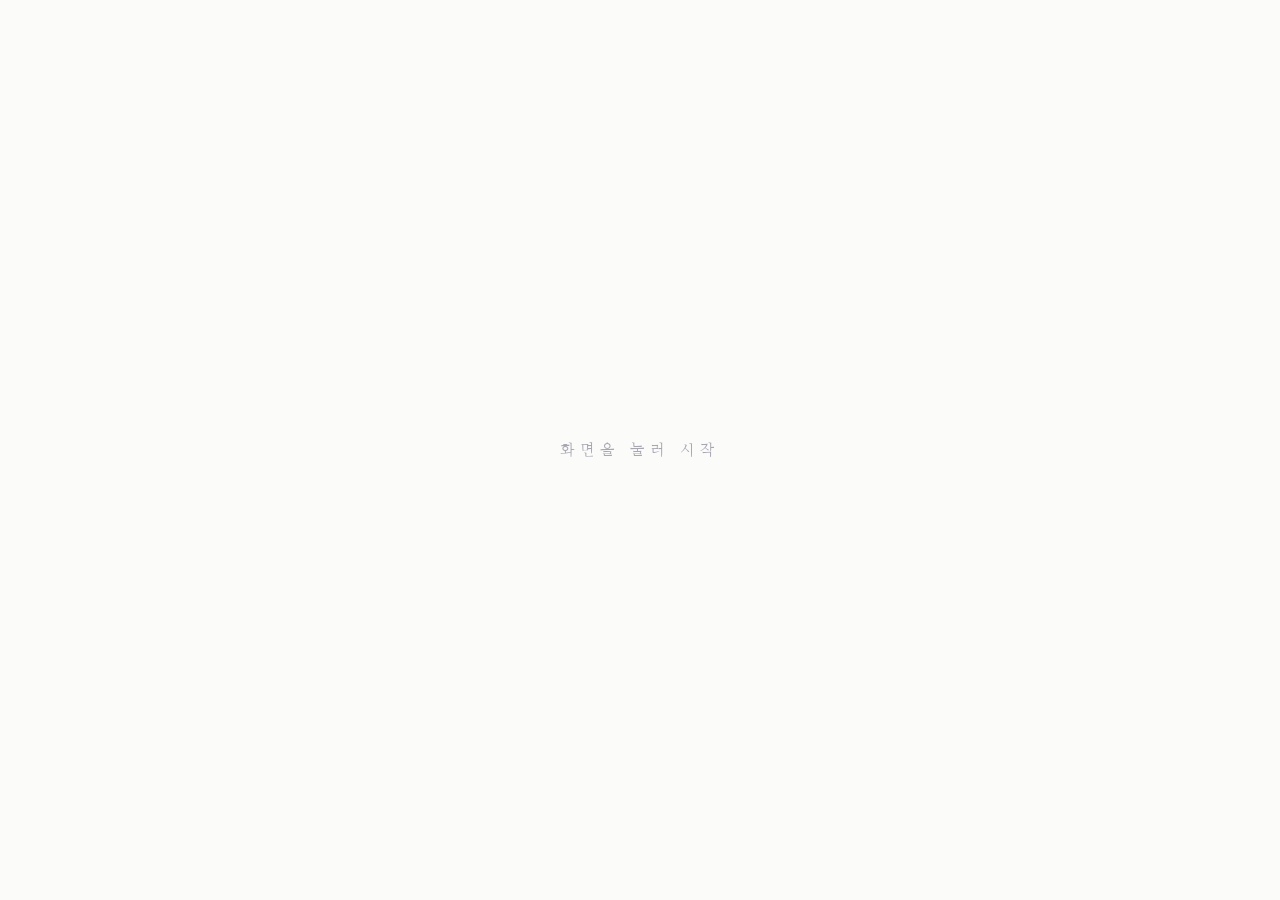
==== game/index.html @ 788f480a "흰 공간 프롤로그: 플레이 가능한 프로토타입 추가 (game/) - HTML5 Canvas + 순수 JS, 빌드 없이 index.html 로 실행 - 텍스트 대사 스크립트, 직업 " ====
<!doctype html>
<html lang="ko">
<head>
  <meta charset="utf-8">
  <meta name="viewport" content="width=device-width, initial-scale=1, maximum-scale=1, user-scalable=no, viewport-fit=cover">
  <meta name="theme-color" content="#f7f7f5">
  <meta name="mobile-web-app-capable" content="yes">
  <meta name="apple-mobile-web-app-capable" content="yes">
  <title>흰 공간 — 프롤로그</title>
  <link rel="preconnect" href="https://fonts.googleapis.com">
  <link rel="preconnect" href="https://fonts.gstatic.com" crossorigin>
  <link href="https://fonts.googleapis.com/css2?family=Nanum+Myeongjo:wght@400;700;800&display=swap" rel="stylesheet">
  <link rel="stylesheet" href="css/style.css">
</head>
<body>
  <div id="game">
    <canvas id="stage" aria-label="흰 공간"></canvas>

    <!-- 상단 버튼 -->
    <div id="hud">
      <button type="button" id="btn-status" class="hud-btn" disabled title="상태">
        <svg viewBox="0 0 16 16" aria-hidden="true"><path d="M8 1 14 8 8 15 2 8Z" fill="none" stroke="currentColor"/><path d="M8 5 11 8 8 11 5 8Z" fill="currentColor"/></svg>
        <span>상태</span>
      </button>
      <button type="button" id="btn-restart" class="hud-btn" title="처음부터">
        <svg viewBox="0 0 16 16" aria-hidden="true"><path d="M3.5 8a4.5 4.5 0 1 0 1.3-3.2" fill="none" stroke="currentColor" stroke-width="1.3"/><path d="M3 2.5v3h3" fill="none" stroke="currentColor" stroke-width="1.3"/></svg>
        <span>처음부터</span>
      </button>
      <button type="button" id="btn-fullscreen" class="hud-btn icon-only" title="전체 화면">
        <svg viewBox="0 0 16 16" aria-hidden="true"><path d="M2 6V2h4M10 2h4v4M14 10v4h-4M6 14H2v-4" fill="none" stroke="currentColor" stroke-width="1.3"/></svg>
      </button>
    </div>

    <!-- 대화창 -->
    <div id="dialogue-layer">
      <div class="choices"></div>
      <div class="dlg g-frame">
        <div class="dlg-portrait"><img alt=""></div>
        <div class="dlg-body">
          <div class="dlg-name"></div>
          <div class="dlg-text" aria-live="polite"></div>
        </div>
        <div class="dlg-next" aria-hidden="true"></div>
      </div>
    </div>

    <!-- 직업 선택 -->
    <div id="job-select" class="overlay">
      <div class="js-panel g-frame">
        <header class="js-head">
          <h2>받아들일 힘을 고르세요</h2>
          <p>선택하기 전에 각각의 힘을 자세히 살펴볼 수 있습니다.</p>
        </header>
        <div class="js-main">
          <div class="js-list"></div>
          <div class="js-detail"></div>
        </div>
        <footer class="js-foot">
          <button type="button" class="g-btn js-accept" disabled>이 힘을 받아들인다</button>
        </footer>
      </div>
    </div>

    <!-- 상태창 -->
    <div id="status" class="overlay">
      <div class="st-panel g-frame">
        <h2>상태</h2>
        <div class="st-body"></div>
        <button type="button" class="g-btn st-close">닫기</button>
      </div>
    </div>

    <!-- 확인 창 -->
    <div id="confirm" class="overlay">
      <div class="cf-panel g-frame">
        <h2 class="cf-title"></h2>
        <p class="cf-body"></p>
        <div class="cf-actions">
          <button type="button" class="g-btn cf-no">취소</button>
          <button type="button" class="g-btn accent cf-yes">확인</button>
        </div>
      </div>
    </div>

    <!-- 다음 장면 (미구현 자리 표시) -->
    <div id="next-scene" class="overlay">
      <div class="ns-panel g-frame">
        <h2>다음 장면</h2>
        <p class="muted">흰 공간 너머의 장면은 아직 구현되지 않았습니다.<br>아래는 다음 장면으로 전달된 게임 상태입니다.</p>
        <ul class="ns-summary"></ul>
        <button type="button" class="g-btn ns-restart">처음부터 다시</button>
      </div>
    </div>

    <div id="toast" role="status"></div>
    <div id="veil"></div>

    <div id="start-gate">
      <p>화면을 눌러 시작</p>
    </div>

    <div id="rotate-hint">
      <svg viewBox="0 0 48 48" aria-hidden="true"><rect x="14" y="6" width="20" height="36" rx="3" fill="none" stroke="currentColor" stroke-width="2"/><path d="M40 30a14 14 0 0 1-10 12" fill="none" stroke="currentColor" stroke-width="2"/><path d="M30 38v5h5" fill="none" stroke="currentColor" stroke-width="2"/></svg>
      <p>기기를 가로로 돌려 주세요</p>
    </div>
  </div>

  <!-- 데이터 (수정용) -->
  <script src="js/data/characters.js"></script>
  <script src="js/data/balance.js"></script>
  <script src="js/data/jobs.js"></script>
  <script src="js/data/progression.js"></script>
  <script src="js/data/script.js"></script>
  <!-- 엔진 -->
  <script src="js/core/state.js"></script>
  <script src="js/core/scriptParser.js"></script>
  <script src="js/core/scriptRunner.js"></script>
  <script src="js/core/sceneManager.js"></script>
  <script src="js/render/sprites.js"></script>
  <script src="js/render/effects.js"></script>
  <script src="js/render/stage.js"></script>
  <script src="js/ui/dialogue.js"></script>
  <script src="js/ui/jobSelect.js"></script>
  <script src="js/ui/hud.js"></script>
  <script src="js/main.js"></script>
</body>
</html>
---- game/css/style.css ----
/* =========================================================
   흰 공간 — 고딕풍 UI
   ========================================================= */
:root {
  --bg: #f7f7f5;
  --ink: #0f0d13;
  --panel: rgba(17, 15, 21, 0.95);
  --panel-2: #1b1821;
  --line: #5f5868;
  --line-soft: rgba(184, 155, 94, 0.45);
  --gold: #b89b5e;
  --gold-hi: #dcc48e;
  --text: #ece9f1;
  --muted: #9d97a8;
  --job: #b89b5e;
  --job-light: #efe3c2;
  --fs: clamp(15px, 3.4vmin, 21px);
  --fs-small: clamp(12px, 2.5vmin, 15px);
  --font: 'Nanum Myeongjo', 'Noto Serif KR', 'AppleMyungjo', 'Batang', serif;
  --safe-l: env(safe-area-inset-left, 0px);
  --safe-r: env(safe-area-inset-right, 0px);
  --safe-b: env(safe-area-inset-bottom, 0px);
  /* 고딕 모서리 장식 (금색 선) */
  --c-tl: url("data:image/svg+xml,%3Csvg xmlns='http://www.w3.org/2000/svg' viewBox='0 0 18 18'%3E%3Cpath d='M1.5 17V7Q1.5 1.5 7 1.5H17' fill='none' stroke='%23b89b5e'/%3E%3Cpath d='M5 5h3v3H5z' transform='rotate(45 6.5 6.5)' fill='%23b89b5e'/%3E%3Cpath d='M4 17V9q0-5 5-5h8' fill='none' stroke='%23b89b5e' stroke-opacity='.45'/%3E%3C/svg%3E");
  --c-tr: url("data:image/svg+xml,%3Csvg xmlns='http://www.w3.org/2000/svg' viewBox='0 0 18 18'%3E%3Cg transform='matrix(-1 0 0 1 18 0)'%3E%3Cpath d='M1.5 17V7Q1.5 1.5 7 1.5H17' fill='none' stroke='%23b89b5e'/%3E%3Cpath d='M5 5h3v3H5z' transform='rotate(45 6.5 6.5)' fill='%23b89b5e'/%3E%3Cpath d='M4 17V9q0-5 5-5h8' fill='none' stroke='%23b89b5e' stroke-opacity='.45'/%3E%3C/g%3E%3C/svg%3E");
  --c-bl: url("data:image/svg+xml,%3Csvg xmlns='http://www.w3.org/2000/svg' viewBox='0 0 18 18'%3E%3Cg transform='matrix(1 0 0 -1 0 18)'%3E%3Cpath d='M1.5 17V7Q1.5 1.5 7 1.5H17' fill='none' stroke='%23b89b5e'/%3E%3Cpath d='M5 5h3v3H5z' transform='rotate(45 6.5 6.5)' fill='%23b89b5e'/%3E%3Cpath d='M4 17V9q0-5 5-5h8' fill='none' stroke='%23b89b5e' stroke-opacity='.45'/%3E%3C/g%3E%3C/svg%3E");
  --c-br: url("data:image/svg+xml,%3Csvg xmlns='http://www.w3.org/2000/svg' viewBox='0 0 18 18'%3E%3Cg transform='matrix(-1 0 0 -1 18 18)'%3E%3Cpath d='M1.5 17V7Q1.5 1.5 7 1.5H17' fill='none' stroke='%23b89b5e'/%3E%3Cpath d='M5 5h3v3H5z' transform='rotate(45 6.5 6.5)' fill='%23b89b5e'/%3E%3Cpath d='M4 17V9q0-5 5-5h8' fill='none' stroke='%23b89b5e' stroke-opacity='.45'/%3E%3C/g%3E%3C/svg%3E");
}

* { box-sizing: border-box; }
html, body {
  margin: 0; height: 100%; overflow: hidden;
  background: var(--bg);
  font-family: var(--font);
  color: var(--text);
  -webkit-tap-highlight-color: transparent;
  -webkit-user-select: none; user-select: none;
  touch-action: manipulation;
  overscroll-behavior: none;
}
button { font-family: inherit; }

#game { position: fixed; inset: 0; overflow: hidden; }
#stage {
  position: absolute; left: 0; top: 0;
  image-rendering: pixelated; image-rendering: crisp-edges;
}
img { image-rendering: pixelated; }

/* ---------- 공통 프레임 / 버튼 ---------- */
.g-frame {
  position: relative;
  background: var(--panel);
  border: 1px solid var(--line);
  box-shadow: 0 0 0 1px rgba(0,0,0,.35), 0 10px 30px rgba(30, 26, 40, 0.22);
}
.g-frame::before {
  content: ''; position: absolute; inset: 4px; pointer-events: none;
  border: 1px solid var(--line-soft);
}
.g-frame::after {
  content: ''; position: absolute; inset: 1px; pointer-events: none;
  background:
    var(--c-tl) left top / 18px 18px no-repeat,
    var(--c-tr) right top / 18px 18px no-repeat,
    var(--c-bl) left bottom / 18px 18px no-repeat,
    var(--c-br) right bottom / 18px 18px no-repeat;
}

.g-btn {
  position: relative;
  min-height: 44px;
  padding: 0.55em 1.6em;
  font-size: var(--fs);
  color: var(--text);
  background: linear-gradient(#24202b, #16131b);
  border: 1px solid var(--line);
  outline: 1px solid rgba(184,155,94,.35); outline-offset: -4px;
  cursor: pointer;
  letter-spacing: 0.04em;
  transition: border-color .2s, color .2s, background .2s, opacity .2s;
}
.g-btn::before, .g-btn::after {
  content: '◆'; position: absolute; top: 50%; transform: translateY(-50%);
  font-size: 0.5em; color: var(--gold); opacity: .8;
}
.g-btn::before { left: 0.7em; }
.g-btn::after { right: 0.7em; }
.g-btn:hover:not(:disabled), .g-btn:focus-visible { border-color: var(--gold); color: #fff; }
.g-btn:disabled { opacity: .45; cursor: default; }
.g-btn.accent { border-color: var(--job); outline-color: color-mix(in srgb, var(--job) 60%, transparent); }
.g-btn.picked { background: linear-gradient(#3a3242, #221d29); border-color: var(--gold-hi); }

/* ---------- 상단 버튼 ---------- */
#hud {
  position: absolute; top: max(8px, env(safe-area-inset-top, 0px)); right: calc(10px + var(--safe-r));
  display: flex; gap: 6px; z-index: 35; /* 오버레이(30) 위, 확인 창(40) 아래 */
}
.hud-btn {
  display: flex; align-items: center; gap: 6px;
  height: 36px; padding: 0 12px;
  font-size: var(--fs-small);
  color: #d9d5e0; background: rgba(17,15,21,.82);
  border: 1px solid var(--line); outline: 1px solid rgba(184,155,94,.3); outline-offset: -4px;
  cursor: pointer;
}
.hud-btn svg { width: 14px; height: 14px; }
.hud-btn.icon-only { width: 36px; padding: 0; justify-content: center; }
.hud-btn:disabled { opacity: .35; cursor: default; }
.hud-btn.glow { border-color: var(--job); box-shadow: 0 0 10px color-mix(in srgb, var(--job) 55%, transparent); }
.hud-btn[hidden] { display: none; }

/* ---------- 대화창 ---------- */
#dialogue-layer {
  position: absolute; left: 0; right: 0; bottom: 0;
  padding: 0 calc(12px + var(--safe-r)) calc(10px + var(--safe-b)) calc(12px + var(--safe-l));
  z-index: 10;
  pointer-events: none;
  --pt: clamp(64px, 21vh, 150px);
}
.dlg {
  pointer-events: auto;
  margin: 0 auto; max-width: 1100px;
  height: calc(var(--pt) + 26px);
  display: flex; align-items: stretch; gap: clamp(10px, 2vw, 20px);
  padding: 13px clamp(14px, 2.4vw, 26px) 13px 13px;
  opacity: 0; transform: translateY(8px);
  transition: opacity .35s, transform .35s;
}
.dlg.show { opacity: 1; transform: none; }
.dlg-portrait {
  flex: 0 0 var(--pt); height: var(--pt);
  border: 1px solid var(--line); outline: 1px solid var(--line-soft); outline-offset: 2px;
  background: #0a090c; overflow: hidden;
}
.dlg-portrait img { width: 100%; height: 100%; display: block; object-fit: cover; }
.dlg.no-portrait .dlg-portrait { display: none; }
.dlg-body { flex: 1; min-width: 0; display: flex; flex-direction: column; }
.dlg-name {
  align-self: flex-start;
  font-size: var(--fs-small); font-weight: 700; letter-spacing: .18em;
  color: var(--gold-hi);
  padding: 0 1.4em 0.35em 0;
  margin-bottom: 0.35em;
  border-bottom: 1px solid var(--line-soft);
  min-height: 1.6em;
}
.dlg-name::before { content: '❦ '; color: var(--gold); letter-spacing: 0; }
.dlg-name.empty { visibility: hidden; }
.dlg[data-speaker="mireille"] .dlg-name { color: #e8e6ef; }
.dlg-text {
  flex: 1; font-size: var(--fs); line-height: 1.7;
  overflow-y: auto; word-break: keep-all; overflow-wrap: anywhere;
  white-space: pre-wrap;
}
.dlg.system .dlg-body { align-items: center; justify-content: center; }
.dlg.system .dlg-name { display: none; }
.dlg.system .dlg-text { flex: none; text-align: center; color: #d8d3df; letter-spacing: .08em; }
.dlg.system .dlg-text::before, .dlg.system .dlg-text::after { content: ' ◇ '; color: var(--gold); font-size: .7em; vertical-align: middle; }
.dlg-next {
  position: absolute; right: 16px; bottom: 11px;
  width: 9px; height: 9px; background: var(--gold); transform: rotate(45deg);
  opacity: 0;
}
.dlg-next.show { opacity: 1; animation: nextBob 1s ease-in-out infinite; }
@keyframes nextBob { 50% { transform: translateY(3px) rotate(45deg); opacity: .55; } }

.choices {
  position: absolute; left: 0; right: 0;
  bottom: calc(var(--pt) + 26px + 22px + var(--safe-b));
  display: flex; flex-direction: column; align-items: center; gap: 10px;
  pointer-events: none; opacity: 0; transform: translateY(6px);
  transition: opacity .3s, transform .3s;
}
.choices.show { opacity: 1; transform: none; pointer-events: auto; }
.choice-btn { min-width: min(80vw, 360px); }
.choices.end .choice-btn { border-color: var(--gold); }

/* ---------- 오버레이 공통 ---------- */
.overlay {
  position: absolute; inset: 0; z-index: 30;
  display: flex; align-items: center; justify-content: center;
  padding: max(8px, env(safe-area-inset-top, 0px)) calc(8px + var(--safe-r)) calc(8px + var(--safe-b)) calc(8px + var(--safe-l));
  background: rgba(240, 240, 238, 0.55);
  backdrop-filter: blur(1.5px);
  opacity: 0; visibility: hidden; transition: opacity .3s, visibility .3s;
}
.overlay.show { opacity: 1; visibility: visible; }
.overlay h2 {
  margin: 0; font-size: calc(var(--fs) * 1.1); font-weight: 800; letter-spacing: .14em;
  color: var(--gold-hi); text-align: center;
}
.muted { color: var(--muted); }

/* ---------- 직업 선택 ---------- */
.js-panel {
  width: min(100%, 1120px); height: min(100%, 760px);
  display: grid; grid-template-rows: auto 1fr auto;
  padding: clamp(10px, 2vmin, 22px);
  gap: clamp(6px, 1.4vmin, 14px);
}
.js-head {
  text-align: center;
  min-height: 32px; display: flex; flex-direction: column; justify-content: center;
  padding: 0 clamp(0px, 15vw, 130px); /* 상단 버튼과 겹치지 않도록 */
}
.js-head p { margin: .3em 0 0; font-size: var(--fs-small); color: var(--muted); }
.js-main {
  min-height: 0;
  display: grid; grid-template-columns: minmax(190px, 30%) 1fr;
  gap: clamp(8px, 1.6vmin, 16px);
}
.js-list { min-height: 0; overflow-y: auto; display: flex; flex-direction: column; gap: 6px; padding-right: 2px; }
.job-item {
  display: flex; align-items: center; gap: 10px; text-align: left;
  min-height: 48px; padding: 5px 8px;
  color: var(--text); background: var(--panel-2);
  border: 1px solid #39333f; cursor: pointer;
  border-left: 3px solid var(--job);
  transition: background .2s, border-color .2s;
}
.job-item:hover, .job-item.active { background: #2a2431; border-color: var(--job); }
.job-item.active { box-shadow: inset 0 0 0 1px var(--job), 0 0 12px color-mix(in srgb, var(--job) 35%, transparent); }
.job-item.locked { opacity: .4; cursor: default; border-left-color: #444; }
.job-thumb { flex: 0 0 auto; width: clamp(32px, 7vmin, 46px); aspect-ratio: 1; overflow: hidden; border: 1px solid #47404f; background: #000; }
.job-thumb img { width: 100%; height: 100%; object-fit: cover; display: block; }
.job-item-text { display: flex; flex-direction: column; min-width: 0; }
.job-item-text b { font-size: var(--fs-small); font-weight: 700; white-space: nowrap; overflow: hidden; text-overflow: ellipsis; }
.job-item-text small { font-size: calc(var(--fs-small) * .85); color: var(--muted); }

.js-detail {
  min-height: 0; overflow-y: auto;
  display: grid; grid-template-columns: auto 1fr; gap: clamp(10px, 2vmin, 20px); align-items: start;
  padding: clamp(8px, 1.6vmin, 16px);
  background: #141118; border: 1px solid #39333f;
  border-top: 2px solid var(--job);
}
.js-hint { grid-column: 1 / -1; align-self: center; text-align: center; color: var(--muted); font-size: var(--fs-small); }
.jd-art { position: sticky; top: 0; }
.jd-art img {
  display: block; height: clamp(150px, 52vh, 420px); aspect-ratio: 3 / 5; width: auto;
  border: 1px solid var(--job); outline: 1px solid var(--line-soft); outline-offset: 3px;
}
.jd-info h3 { margin: 0; font-size: calc(var(--fs) * 1.15); color: var(--job-light); letter-spacing: .06em; }
.draft { font-size: .55em; padding: 1px 6px; border: 1px dashed var(--muted); color: var(--muted); vertical-align: middle; letter-spacing: 0; }
.jd-tagline { margin: .3em 0 .7em; color: #cfc9d8; font-size: var(--fs-small); font-style: italic; }
.jd-info dl { margin: 0; font-size: var(--fs-small); line-height: 1.6; }
.jd-info dt { color: var(--gold); font-weight: 700; margin-top: .5em; letter-spacing: .1em; }
.jd-info dt::before { content: '◇ '; font-size: .8em; }
.jd-info dd { margin: .15em 0 0 0; color: #e2dee8; }
.jd-info ul { margin: 0; padding-left: 1.2em; }
.role { display: inline-block; padding: 0 .5em; margin-right: .3em; border: 1px solid var(--job); color: var(--job-light); font-size: .9em; }
.ability { color: var(--job-light); }
.meta { display: block; color: var(--muted); font-size: .9em; }
.stats { margin-top: .8em; display: grid; grid-template-columns: repeat(auto-fill, minmax(150px, 1fr)); gap: 4px 14px; font-size: calc(var(--fs-small) * .9); }
.stat { display: grid; grid-template-columns: 2.6em 1fr 2.2em; align-items: center; gap: 6px; }
.stat span { color: var(--muted); }
.stat i { height: 6px; background: #2a2530; border: 1px solid #3c3543; }
.stat em { display: block; height: 100%; background: var(--job); }
.stat b { text-align: right; font-weight: 700; }
.js-foot { display: flex; justify-content: center; }
.js-accept { min-width: min(70vw, 320px); }
.js-accept:not(:disabled) { border-color: var(--job); }

/* ---------- 확인 창 ---------- */
#confirm { z-index: 40; background: rgba(20,18,24,.35); }
.cf-panel { width: min(92vw, 420px); padding: 22px 22px 18px; text-align: center; }
.cf-panel h2 { color: var(--job-light, var(--gold-hi)); }
.cf-body { font-size: var(--fs); line-height: 1.6; margin: .8em 0 1.1em; }
.cf-body small { color: var(--muted); font-size: var(--fs-small); }
.cf-actions { display: flex; gap: 10px; justify-content: center; flex-wrap: wrap; }
.cf-actions .g-btn { flex: 1 1 140px; padding-left: 1.4em; padding-right: 1.4em; }

/* ---------- 상태창 ---------- */
.st-panel { width: min(100%, 640px); max-height: 100%; padding: 16px 18px; display: flex; flex-direction: column; gap: 10px; }
.st-body { display: flex; gap: 16px; overflow-y: auto; min-height: 0; font-size: var(--fs-small); }
.st-portrait img { width: clamp(72px, 22vmin, 140px); aspect-ratio: 1; border: 1px solid var(--job); display: block; }
.st-info { flex: 1; min-width: 0; }
.st-info h3 { margin: 0; font-size: var(--fs); }
.st-job { margin: .2em 0; color: var(--job); font-weight: 700; font-size: var(--fs); filter: brightness(1.4); }
.st-job small { color: var(--muted); font-weight: 400; filter: none; }
.st-state { margin: 0 0 .5em; color: var(--muted); }
.st-stats { display: flex; flex-wrap: wrap; gap: 4px 14px; }
.st-stats span { color: var(--muted); }
.st-stats b { color: var(--text); }
.st-info h4 { margin: .9em 0 .3em; color: var(--gold); letter-spacing: .12em; }
.st-ability { padding: 6px 8px; border: 1px solid #3a3440; border-left: 3px solid var(--job); background: #17141b; }
.st-ability p { margin: .2em 0; }
.st-ability small { color: var(--muted); }
.st-close { align-self: center; min-width: 160px; }

/* ---------- 다음 장면 자리 표시 ---------- */
#next-scene { background: var(--bg); }
.ns-panel { width: min(92vw, 520px); padding: 22px; text-align: center; font-size: var(--fs-small); line-height: 1.7; }
.ns-summary { text-align: left; margin: 1em auto 1.2em; padding-left: 1.2em; max-width: 380px; }
.ns-summary b { color: var(--gold-hi); }

/* ---------- 알림 / 베일 / 시작 ---------- */
#toast {
  position: absolute; left: 50%; top: max(12px, env(safe-area-inset-top, 0px)); z-index: 50;
  transform: translate(-50%, -12px); opacity: 0; pointer-events: none;
  max-width: min(86vw, 640px);
  padding: .55em 1.4em; font-size: var(--fs-small); letter-spacing: .05em; text-align: center;
  color: var(--text); background: var(--panel);
  border: 1px solid var(--job); outline: 1px solid var(--line-soft); outline-offset: -4px;
  transition: opacity .35s, transform .35s;
}
#toast.show { opacity: 1; transform: translate(-50%, 0); }
#toast.error { border-color: #a33; }

#veil { position: absolute; inset: 0; z-index: 45; background: #fbfbfa; opacity: 0; pointer-events: none; transition: opacity .8s; }
#veil.show { opacity: 1; pointer-events: auto; }

#start-gate {
  position: absolute; inset: 0; z-index: 60; background: #fbfbfa;
  display: flex; align-items: center; justify-content: center; cursor: pointer;
  transition: opacity .6s;
}
#start-gate p { color: #a9a6b2; font-size: var(--fs-small); letter-spacing: .4em; animation: breathe 2.4s ease-in-out infinite; }
#start-gate.hide { opacity: 0; pointer-events: none; }
@keyframes breathe { 50% { opacity: .35; } }

#rotate-hint {
  display: none; position: absolute; inset: 0; z-index: 100;
  background: #fbfbfa; color: #6d6878;
  flex-direction: column; align-items: center; justify-content: center; gap: 14px;
  font-size: 16px; letter-spacing: .1em;
}
#rotate-hint svg { width: 64px; height: 64px; }

/* ---------- 반응형 ---------- */
/* 스마트폰은 가로 화면 전용 */
@media (orientation: portrait) and (max-width: 600px) {
  #rotate-hint { display: flex; }
}
/* 높이가 낮은 가로 화면 (스마트폰) */
@media (max-height: 480px) {
  #dialogue-layer { --pt: clamp(56px, 24vh, 96px); padding-bottom: calc(6px + var(--safe-b)); }
  .dlg { padding-top: 9px; padding-bottom: 9px; height: calc(var(--pt) + 18px); }
  .dlg-text { line-height: 1.55; }
  .js-head p { display: none; }
  .js-panel { padding: 8px 10px; gap: 6px; }
  .jd-art img { height: clamp(120px, 58vh, 260px); }
  .g-btn { min-height: 40px; padding-top: .35em; padding-bottom: .35em; }
  .hud-btn span { display: none; }
  .hud-btn { width: 34px; height: 34px; padding: 0; justify-content: center; }
}
/* 좁은 화면 (세로 태블릿 등) */
@media (max-width: 640px) {
  .js-main { grid-template-columns: 1fr; grid-template-rows: auto 1fr; }
  .js-list { flex-direction: row; overflow-x: auto; overflow-y: hidden; }
  .job-item { flex: 0 0 auto; }
  .js-detail { grid-template-columns: 1fr; }
  .jd-art { position: static; justify-self: center; }
  .jd-art img { height: clamp(140px, 30vh, 260px); }
}
@media (prefers-reduced-motion: reduce) {
  .dlg-next.show, #start-gate p { animation: none; }
}
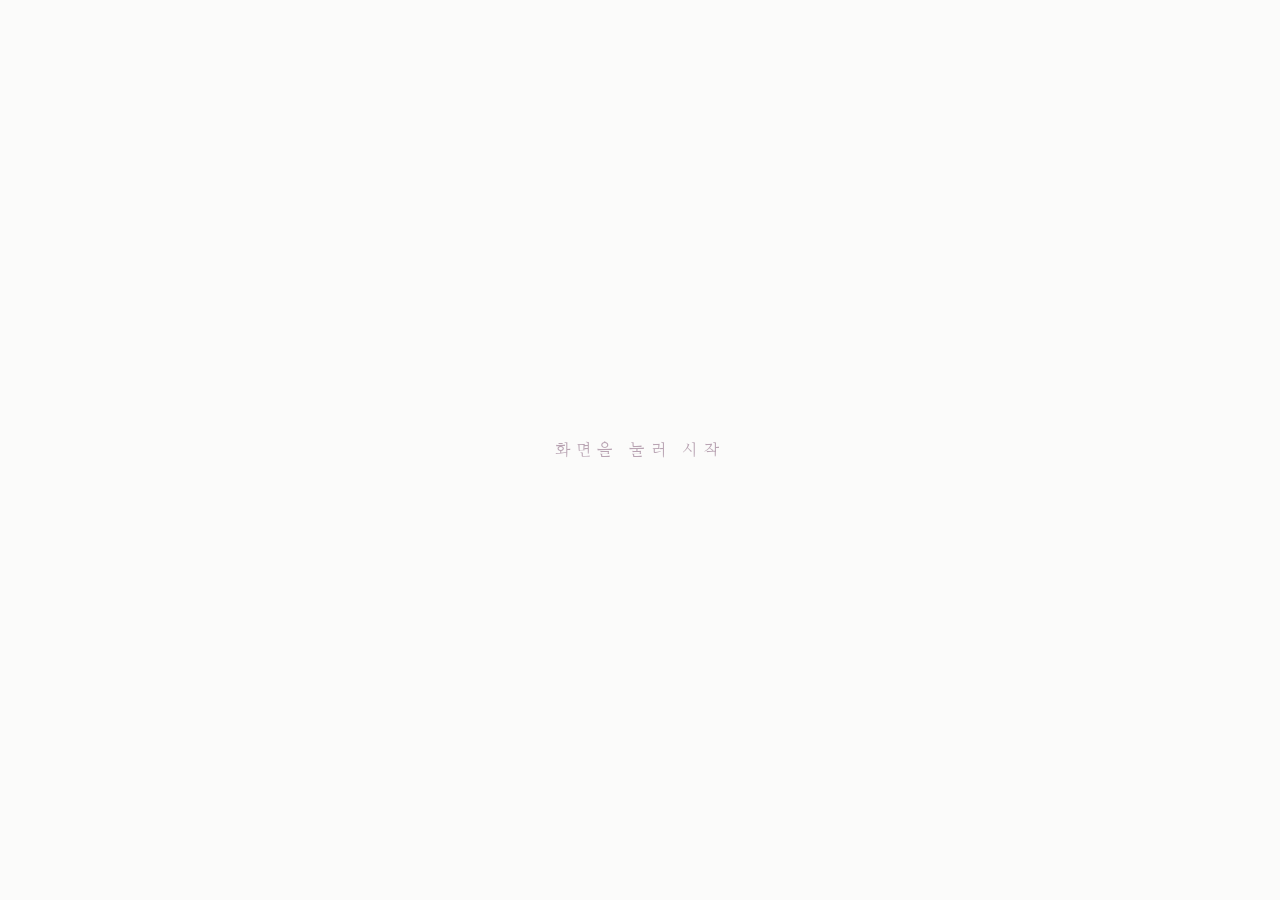
==== commit b1b7b1d3: "흰 공간: 핑크 고딕 UI, 원본 화질 초상화, 쯔꾸르풍 SD 도트로 교체 - 대화창 · 이름표 · 선택지 버튼을 참고 UI 이미지에서 잘라 9-슬라이스로 사용 (tools/ext" ====
--- a/game/index.html
+++ b/game/index.html
@@ -34,10 +34,10 @@
     <!-- 대화창 -->
     <div id="dialogue-layer">
       <div class="choices"></div>
-      <div class="dlg g-frame">
-        <div class="dlg-portrait"><img alt=""></div>
+      <div class="dlg-portrait"><img alt=""></div>
+      <div class="dlg">
+        <div class="dlg-name"></div>
         <div class="dlg-body">
-          <div class="dlg-name"></div>
           <div class="dlg-text" aria-live="polite"></div>
         </div>
         <div class="dlg-next" aria-hidden="true"></div>
@@ -46,9 +46,9 @@
 
     <!-- 직업 선택 -->
     <div id="job-select" class="overlay">
-      <div class="js-panel g-frame">
+      <div class="js-panel p-frame">
         <header class="js-head">
-          <h2>받아들일 힘을 고르세요</h2>
+          <h2 class="plate">받아들일 힘을 고르세요</h2>
           <p>선택하기 전에 각각의 힘을 자세히 살펴볼 수 있습니다.</p>
         </header>
         <div class="js-main">
@@ -63,8 +63,8 @@
 
     <!-- 상태창 -->
     <div id="status" class="overlay">
-      <div class="st-panel g-frame">
-        <h2>상태</h2>
+      <div class="st-panel p-frame">
+        <h2 class="plate">상태</h2>
         <div class="st-body"></div>
         <button type="button" class="g-btn st-close">닫기</button>
       </div>
@@ -72,8 +72,8 @@
 
     <!-- 확인 창 -->
     <div id="confirm" class="overlay">
-      <div class="cf-panel g-frame">
-        <h2 class="cf-title"></h2>
+      <div class="cf-panel p-frame">
+        <h2 class="plate cf-title"></h2>
         <p class="cf-body"></p>
         <div class="cf-actions">
           <button type="button" class="g-btn cf-no">취소</button>
@@ -84,8 +84,8 @@
 
     <!-- 다음 장면 (미구현 자리 표시) -->
     <div id="next-scene" class="overlay">
-      <div class="ns-panel g-frame">
-        <h2>다음 장면</h2>
+      <div class="ns-panel p-frame">
+        <h2 class="plate">다음 장면</h2>
         <p class="muted">흰 공간 너머의 장면은 아직 구현되지 않았습니다.<br>아래는 다음 장면으로 전달된 게임 상태입니다.</p>
         <ul class="ns-summary"></ul>
         <button type="button" class="g-btn ns-restart">처음부터 다시</button>
@@ -117,6 +117,7 @@
   <script src="js/core/scriptRunner.js"></script>
   <script src="js/core/sceneManager.js"></script>
   <script src="js/render/sprites.js"></script>
+  <script src="js/render/dots.js"></script>
   <script src="js/render/effects.js"></script>
   <script src="js/render/stage.js"></script>
   <script src="js/ui/dialogue.js"></script>
--- a/game/css/style.css
+++ b/game/css/style.css
@@ -1,30 +1,34 @@
 /* =========================================================
-   흰 공간 — 고딕풍 UI
+   흰 공간 — 핑크 고딕 UI (쯔꾸르풍)
+   대화창 · 이름표 · 선택지 버튼은 assets/ui/*.png 를 9-슬라이스(border-image)로 늘려 쓴다.
+   슬라이스 숫자는 원본 이미지 픽셀 기준 (tools/extract_ui.py 참고)
    ========================================================= */
 :root {
-  --bg: #f7f7f5;
-  --ink: #0f0d13;
-  --panel: rgba(17, 15, 21, 0.95);
-  --panel-2: #1b1821;
-  --line: #5f5868;
-  --line-soft: rgba(184, 155, 94, 0.45);
-  --gold: #b89b5e;
-  --gold-hi: #dcc48e;
-  --text: #ece9f1;
-  --muted: #9d97a8;
-  --job: #b89b5e;
-  --job-light: #efe3c2;
-  --fs: clamp(15px, 3.4vmin, 21px);
-  --fs-small: clamp(12px, 2.5vmin, 15px);
+  --bg: #f7f6f4;
+  --paper: #f6e2ee;
+  --paper-2: #fbeef5;
+  --paper-3: #ecd0e1;
+  --plum: #5b3f55;        /* 본문 글자 */
+  --plum-d: #3e2a3b;      /* 굵은 테두리 */
+  --plum-m: #6e4a65;
+  --plate: #5c4357;       /* 이름표 · 제목 바탕 */
+  --plate-text: #fbe3f0;
+  --rose: #c98bb0;        /* 안쪽 가는 선 */
+  --rose-d: #a7688f;
+  --muted: #9a7a90;
+  --job: #c98bb0;
+  --job-light: #f6dcea;
+  --fs: clamp(15px, 3.4vmin, 22px);
+  --fs-small: clamp(12px, 2.6vmin, 16px);
   --font: 'Nanum Myeongjo', 'Noto Serif KR', 'AppleMyungjo', 'Batang', serif;
   --safe-l: env(safe-area-inset-left, 0px);
   --safe-r: env(safe-area-inset-right, 0px);
   --safe-b: env(safe-area-inset-bottom, 0px);
-  /* 고딕 모서리 장식 (금색 선) */
-  --c-tl: url("data:image/svg+xml,%3Csvg xmlns='http://www.w3.org/2000/svg' viewBox='0 0 18 18'%3E%3Cpath d='M1.5 17V7Q1.5 1.5 7 1.5H17' fill='none' stroke='%23b89b5e'/%3E%3Cpath d='M5 5h3v3H5z' transform='rotate(45 6.5 6.5)' fill='%23b89b5e'/%3E%3Cpath d='M4 17V9q0-5 5-5h8' fill='none' stroke='%23b89b5e' stroke-opacity='.45'/%3E%3C/svg%3E");
-  --c-tr: url("data:image/svg+xml,%3Csvg xmlns='http://www.w3.org/2000/svg' viewBox='0 0 18 18'%3E%3Cg transform='matrix(-1 0 0 1 18 0)'%3E%3Cpath d='M1.5 17V7Q1.5 1.5 7 1.5H17' fill='none' stroke='%23b89b5e'/%3E%3Cpath d='M5 5h3v3H5z' transform='rotate(45 6.5 6.5)' fill='%23b89b5e'/%3E%3Cpath d='M4 17V9q0-5 5-5h8' fill='none' stroke='%23b89b5e' stroke-opacity='.45'/%3E%3C/g%3E%3C/svg%3E");
-  --c-bl: url("data:image/svg+xml,%3Csvg xmlns='http://www.w3.org/2000/svg' viewBox='0 0 18 18'%3E%3Cg transform='matrix(1 0 0 -1 0 18)'%3E%3Cpath d='M1.5 17V7Q1.5 1.5 7 1.5H17' fill='none' stroke='%23b89b5e'/%3E%3Cpath d='M5 5h3v3H5z' transform='rotate(45 6.5 6.5)' fill='%23b89b5e'/%3E%3Cpath d='M4 17V9q0-5 5-5h8' fill='none' stroke='%23b89b5e' stroke-opacity='.45'/%3E%3C/g%3E%3C/svg%3E");
-  --c-br: url("data:image/svg+xml,%3Csvg xmlns='http://www.w3.org/2000/svg' viewBox='0 0 18 18'%3E%3Cg transform='matrix(-1 0 0 -1 18 18)'%3E%3Cpath d='M1.5 17V7Q1.5 1.5 7 1.5H17' fill='none' stroke='%23b89b5e'/%3E%3Cpath d='M5 5h3v3H5z' transform='rotate(45 6.5 6.5)' fill='%23b89b5e'/%3E%3Cpath d='M4 17V9q0-5 5-5h8' fill='none' stroke='%23b89b5e' stroke-opacity='.45'/%3E%3C/g%3E%3C/svg%3E");
+  --safe-t: env(safe-area-inset-top, 0px);
+  /* 대화창 높이 (dialog_named.png 원본 높이 383px 기준으로 모든 치수를 비율 계산) */
+  --dh: clamp(118px, 31vh, 320px);
+  /* 선택지 버튼 높이 (choice_light.png 원본 높이 158px 기준) */
+  --ch: clamp(50px, 10.5vh, 104px);
 }
 
 * { box-sizing: border-box; }
@@ -32,164 +36,242 @@
   margin: 0; height: 100%; overflow: hidden;
   background: var(--bg);
   font-family: var(--font);
-  color: var(--text);
+  color: var(--plum);
   -webkit-tap-highlight-color: transparent;
   -webkit-user-select: none; user-select: none;
   touch-action: manipulation;
   overscroll-behavior: none;
 }
-button { font-family: inherit; }
+button { font-family: inherit; color: inherit; }
 
 #game { position: fixed; inset: 0; overflow: hidden; }
 #stage {
   position: absolute; left: 0; top: 0;
   image-rendering: pixelated; image-rendering: crisp-edges;
 }
-img { image-rendering: pixelated; }
-
-/* ---------- 공통 프레임 / 버튼 ---------- */
-.g-frame {
+
+/* ---------- 공통: 핑크 고딕 패널 ---------- */
+.p-frame {
   position: relative;
-  background: var(--panel);
-  border: 1px solid var(--line);
-  box-shadow: 0 0 0 1px rgba(0,0,0,.35), 0 10px 30px rgba(30, 26, 40, 0.22);
-}
-.g-frame::before {
-  content: ''; position: absolute; inset: 4px; pointer-events: none;
-  border: 1px solid var(--line-soft);
-}
-.g-frame::after {
-  content: ''; position: absolute; inset: 1px; pointer-events: none;
-  background:
-    var(--c-tl) left top / 18px 18px no-repeat,
-    var(--c-tr) right top / 18px 18px no-repeat,
-    var(--c-bl) left bottom / 18px 18px no-repeat,
-    var(--c-br) right bottom / 18px 18px no-repeat;
-}
+  background: radial-gradient(120% 90% at 50% 40%, var(--paper-2), var(--paper) 70%, var(--paper-3));
+  border: 3px solid var(--plum-d);
+  box-shadow:
+    inset 0 0 0 2px var(--paper-2),
+    inset 0 0 0 3px var(--rose),
+    inset 0 0 0 5px var(--paper),
+    inset 0 0 0 6px var(--rose-d),
+    0 6px 0 rgba(62, 42, 59, 0.12);
+}
+.p-frame::before, .p-frame::after {
+  content: '✦'; position: absolute; color: var(--rose-d);
+  font-size: 13px; line-height: 1; pointer-events: none;
+}
+.p-frame::before { left: 11px; bottom: 10px; }
+.p-frame::after { right: 11px; bottom: 10px; }
+
+.plate {
+  display: inline-flex; align-items: center; gap: .7em;
+  margin: 0; padding: .3em 1.2em;
+  font-size: calc(var(--fs) * 1.02); font-weight: 700; letter-spacing: .1em;
+  color: var(--plate-text);
+  background: linear-gradient(var(--plate), #4c3448);
+  border: 2px solid var(--plum-d);
+  box-shadow: inset 0 0 0 1px var(--rose-d), 0 2px 0 rgba(62, 42, 59, .25);
+  text-wrap: balance;
+}
+.plate::before, .plate::after { content: '✦'; font-size: .7em; color: #f3c9de; }
 
 .g-btn {
   position: relative;
   min-height: 44px;
-  padding: 0.55em 1.6em;
+  padding: .5em 1.8em;
   font-size: var(--fs);
-  color: var(--text);
-  background: linear-gradient(#24202b, #16131b);
-  border: 1px solid var(--line);
-  outline: 1px solid rgba(184,155,94,.35); outline-offset: -4px;
-  cursor: pointer;
-  letter-spacing: 0.04em;
-  transition: border-color .2s, color .2s, background .2s, opacity .2s;
+  color: var(--plum);
+  background: linear-gradient(var(--paper-2), var(--paper));
+  border: 2px solid var(--plum-d);
+  box-shadow: inset 0 0 0 1px var(--paper-2), inset 0 0 0 2px var(--rose);
+  cursor: pointer; letter-spacing: .05em;
+  transition: background .15s, color .15s, opacity .2s;
 }
 .g-btn::before, .g-btn::after {
-  content: '◆'; position: absolute; top: 50%; transform: translateY(-50%);
-  font-size: 0.5em; color: var(--gold); opacity: .8;
-}
-.g-btn::before { left: 0.7em; }
-.g-btn::after { right: 0.7em; }
-.g-btn:hover:not(:disabled), .g-btn:focus-visible { border-color: var(--gold); color: #fff; }
+  content: '✦'; position: absolute; top: 50%; transform: translateY(-50%);
+  font-size: .62em; color: var(--rose-d);
+}
+.g-btn::before { left: .75em; }
+.g-btn::after { right: .75em; }
+.g-btn:hover:not(:disabled), .g-btn:focus-visible {
+  background: linear-gradient(var(--plate), #4c3448); color: var(--plate-text); outline: none;
+}
+.g-btn:hover:not(:disabled)::before, .g-btn:hover:not(:disabled)::after,
+.g-btn:focus-visible::before, .g-btn:focus-visible::after { color: #f3c9de; }
 .g-btn:disabled { opacity: .45; cursor: default; }
-.g-btn.accent { border-color: var(--job); outline-color: color-mix(in srgb, var(--job) 60%, transparent); }
-.g-btn.picked { background: linear-gradient(#3a3242, #221d29); border-color: var(--gold-hi); }
 
 /* ---------- 상단 버튼 ---------- */
 #hud {
-  position: absolute; top: max(8px, env(safe-area-inset-top, 0px)); right: calc(10px + var(--safe-r));
+  position: absolute; top: max(8px, var(--safe-t)); right: calc(10px + var(--safe-r));
   display: flex; gap: 6px; z-index: 35; /* 오버레이(30) 위, 확인 창(40) 아래 */
 }
 .hud-btn {
   display: flex; align-items: center; gap: 6px;
   height: 36px; padding: 0 12px;
-  font-size: var(--fs-small);
-  color: #d9d5e0; background: rgba(17,15,21,.82);
-  border: 1px solid var(--line); outline: 1px solid rgba(184,155,94,.3); outline-offset: -4px;
+  font-size: var(--fs-small); font-weight: 700;
+  color: var(--plate-text); background: linear-gradient(var(--plate), #4c3448);
+  border: 2px solid var(--plum-d);
+  box-shadow: inset 0 0 0 1px var(--rose-d);
   cursor: pointer;
 }
 .hud-btn svg { width: 14px; height: 14px; }
 .hud-btn.icon-only { width: 36px; padding: 0; justify-content: center; }
-.hud-btn:disabled { opacity: .35; cursor: default; }
-.hud-btn.glow { border-color: var(--job); box-shadow: 0 0 10px color-mix(in srgb, var(--job) 55%, transparent); }
+.hud-btn:disabled { opacity: .4; cursor: default; }
+.hud-btn.glow { box-shadow: inset 0 0 0 1px var(--rose-d), 0 0 0 2px var(--job), 0 0 10px var(--job); }
 .hud-btn[hidden] { display: none; }
 
 /* ---------- 대화창 ---------- */
 #dialogue-layer {
   position: absolute; left: 0; right: 0; bottom: 0;
-  padding: 0 calc(12px + var(--safe-r)) calc(10px + var(--safe-b)) calc(12px + var(--safe-l));
-  z-index: 10;
-  pointer-events: none;
-  --pt: clamp(64px, 21vh, 150px);
+  padding: 0 calc(8px + var(--safe-r)) calc(6px + var(--safe-b)) calc(8px + var(--safe-l));
+  z-index: 10; pointer-events: none;
 }
 .dlg {
   pointer-events: auto;
-  margin: 0 auto; max-width: 1100px;
-  height: calc(var(--pt) + 26px);
-  display: flex; align-items: stretch; gap: clamp(10px, 2vw, 20px);
-  padding: 13px clamp(14px, 2.4vw, 26px) 13px 13px;
+  position: relative;
+  margin: 0 auto;
+  width: 100%;
+  max-width: calc(var(--dh) * 1634 / 383 * 1.15);
+  height: var(--dh);
   opacity: 0; transform: translateY(8px);
-  transition: opacity .35s, transform .35s;
+  transition: opacity .3s, transform .3s;
 }
 .dlg.show { opacity: 1; transform: none; }
+/* 프레임: 이름표가 붙은 대화창 */
+.dlg::before {
+  content: ''; position: absolute; inset: 0; pointer-events: none;
+  border-style: solid;
+  border-width: 0 calc(var(--dh) * 200 / 383) 0 calc(var(--dh) * 560 / 383);
+  border-image: url("../assets/ui/dialog_named.png") 0 200 0 560 fill stretch;
+}
+/* 시스템 문구: 이름표 없는 대화창 (아래쪽 맞춤) */
+.dlg.system::before {
+  top: calc(var(--dh) * 50 / 383);
+  border-width: 0 calc(var(--dh) * 216 / 383) 0 calc(var(--dh) * 330 / 383);
+  border-image: url("../assets/ui/dialog_plain.png") 0 216 0 330 fill stretch;
+}
+.dlg-name {
+  position: absolute;
+  left: calc(var(--dh) * 200 / 383); width: calc(var(--dh) * 295 / 383);
+  top: calc(var(--dh) * 52 / 383); height: calc(var(--dh) * 64 / 383);
+  display: flex; align-items: center; justify-content: center; gap: .6em;
+  font-size: max(13px, calc(var(--dh) * 38 / 383)); font-weight: 700; letter-spacing: .08em;
+  color: var(--plate-text); white-space: nowrap;
+}
+.dlg-name::before, .dlg-name::after { content: '✦'; font-size: .62em; color: #f6d8e8; }
+.dlg-name.empty, .dlg.system .dlg-name { display: none; }
+.dlg-body {
+  position: absolute;
+  left: calc(var(--dh) * 212 / 383);
+  right: calc(var(--dh) * 108 / 383);
+  top: calc(var(--dh) * 145 / 383);
+  bottom: calc(var(--dh) * 58 / 383);
+  display: flex;
+}
+.dlg-text {
+  flex: 1; min-width: 0;
+  font-size: var(--fs); line-height: 1.65; color: var(--plum);
+  overflow-y: auto; word-break: keep-all; overflow-wrap: anywhere; white-space: pre-wrap;
+}
+.dlg.system .dlg-body {
+  left: calc(var(--dh) * 200 / 383); right: calc(var(--dh) * 120 / 383);
+  top: calc(var(--dh) * 125 / 383); bottom: calc(var(--dh) * 50 / 383);
+  align-items: center; justify-content: center;
+}
+.dlg.system .dlg-text { flex: none; text-align: center; letter-spacing: .08em; }
+.dlg.system .dlg-text::before, .dlg.system .dlg-text::after { content: ' ✦ '; color: var(--rose-d); font-size: .7em; vertical-align: middle; }
+.dlg-next {
+  position: absolute;
+  right: calc(var(--dh) * 138 / 383); bottom: calc(var(--dh) * 60 / 383);
+  width: 0; height: 0;
+  border-left: calc(var(--dh) * 14 / 383 + 2px) solid transparent;
+  border-right: calc(var(--dh) * 14 / 383 + 2px) solid transparent;
+  border-top: calc(var(--dh) * 14 / 383 + 3px) solid var(--plum-m);
+  opacity: 0;
+}
+.dlg-next.show { opacity: 1; animation: nextBob 1s ease-in-out infinite; }
+@keyframes nextBob { 50% { transform: translateY(3px); opacity: .55; } }
+
+/* 초상화: 대화창 오른쪽 위 (원본 화질 일러스트) */
 .dlg-portrait {
-  flex: 0 0 var(--pt); height: var(--pt);
-  border: 1px solid var(--line); outline: 1px solid var(--line-soft); outline-offset: 2px;
-  background: #0a090c; overflow: hidden;
-}
-.dlg-portrait img { width: 100%; height: 100%; display: block; object-fit: cover; }
-.dlg.no-portrait .dlg-portrait { display: none; }
-.dlg-body { flex: 1; min-width: 0; display: flex; flex-direction: column; }
-.dlg-name {
-  align-self: flex-start;
-  font-size: var(--fs-small); font-weight: 700; letter-spacing: .18em;
-  color: var(--gold-hi);
-  padding: 0 1.4em 0.35em 0;
-  margin-bottom: 0.35em;
-  border-bottom: 1px solid var(--line-soft);
-  min-height: 1.6em;
-}
-.dlg-name::before { content: '❦ '; color: var(--gold); letter-spacing: 0; }
-.dlg-name.empty { visibility: hidden; }
-.dlg[data-speaker="mireille"] .dlg-name { color: #e8e6ef; }
-.dlg-text {
-  flex: 1; font-size: var(--fs); line-height: 1.7;
-  overflow-y: auto; word-break: keep-all; overflow-wrap: anywhere;
-  white-space: pre-wrap;
-}
-.dlg.system .dlg-body { align-items: center; justify-content: center; }
-.dlg.system .dlg-name { display: none; }
-.dlg.system .dlg-text { flex: none; text-align: center; color: #d8d3df; letter-spacing: .08em; }
-.dlg.system .dlg-text::before, .dlg.system .dlg-text::after { content: ' ◇ '; color: var(--gold); font-size: .7em; vertical-align: middle; }
-.dlg-next {
-  position: absolute; right: 16px; bottom: 11px;
-  width: 9px; height: 9px; background: var(--gold); transform: rotate(45deg);
-  opacity: 0;
-}
-.dlg-next.show { opacity: 1; animation: nextBob 1s ease-in-out infinite; }
-@keyframes nextBob { 50% { transform: translateY(3px) rotate(45deg); opacity: .55; } }
-
+  position: absolute;
+  right: calc(8px + var(--safe-r) + var(--dh) * 120 / 383);
+  bottom: calc(6px + var(--safe-b) + var(--dh) * 330 / 383);
+  width: clamp(84px, 24vh, 240px); aspect-ratio: 1;
+  padding: 4px;
+  background: var(--paper);
+  border: 3px solid var(--plum-d);
+  box-shadow: inset 0 0 0 2px var(--rose), 0 4px 0 rgba(62, 42, 59, .15);
+  opacity: 0; transform: translateY(6px); transition: opacity .3s, transform .3s;
+  pointer-events: none;
+}
+.dlg-portrait.show { opacity: 1; transform: none; }
+.dlg-portrait img { display: block; width: 100%; height: 100%; object-fit: cover; border: 1px solid var(--rose-d); }
+.dlg-portrait::after {
+  content: '✦'; position: absolute; left: -10px; top: -12px;
+  font-size: 18px; color: var(--plum-m);
+}
+
+/* ---------- 선택지 (참고 이미지 2의 버튼) ---------- */
 .choices {
   position: absolute; left: 0; right: 0;
-  bottom: calc(var(--pt) + 26px + 22px + var(--safe-b));
-  display: flex; flex-direction: column; align-items: center; gap: 10px;
+  bottom: calc(var(--dh) + 10px + var(--safe-b));
+  display: flex; flex-direction: column; align-items: center;
+  gap: calc(var(--ch) * 0.06);
   pointer-events: none; opacity: 0; transform: translateY(6px);
   transition: opacity .3s, transform .3s;
 }
 .choices.show { opacity: 1; transform: none; pointer-events: auto; }
-.choice-btn { min-width: min(80vw, 360px); }
-.choices.end .choice-btn { border-color: var(--gold); }
+.choices::before, .choices::after {
+  content: ''; display: block;
+  width: calc(var(--ch) * 487 / 158 * 0.85); max-width: 90vw; height: calc(var(--ch) * 44 / 158 * 0.85);
+  background: url("../assets/ui/divider_top.png") center / contain no-repeat;
+}
+.choices::after { background-image: url("../assets/ui/divider_bottom.png"); height: calc(var(--ch) * 36 / 158 * 0.85); }
+.choice-btn {
+  position: relative; isolation: isolate;
+  width: min(calc(100vw - 24px), calc(var(--ch) * 878 / 158));
+  height: var(--ch);
+  min-height: 0;
+  padding: 0 calc(var(--ch) * 250 / 158);
+  border: 0; background: none; box-shadow: none;
+  font-size: var(--fs); letter-spacing: .06em; color: var(--plum);
+  cursor: pointer;
+}
+.choice-btn::before {
+  content: ''; position: absolute; inset: 0; transform: none;
+  font-size: 0; pointer-events: none; z-index: -1;
+  border-style: solid;
+  border-width: 0 calc(var(--ch) * 238 / 158) 0 calc(var(--ch) * 245 / 158);
+  border-image: url("../assets/ui/choice_light.png") 0 238 0 245 fill stretch;
+}
+.choice-btn::after { content: none; }
+.choice-btn:hover:not(:disabled), .choice-btn:focus-visible, .choice-btn.picked {
+  color: var(--plate-text); background: none;
+}
+.choice-btn:hover:not(:disabled)::before, .choice-btn:focus-visible::before, .choice-btn.picked::before {
+  top: calc(var(--ch) * 8 / 158); bottom: calc(var(--ch) * 9 / 158);
+  border-width: 0 calc(var(--ch) * 237 / 158) 0 calc(var(--ch) * 200 / 158);
+  border-image: url("../assets/ui/choice_dark.png") 0 237 0 200 fill stretch;
+}
+.choice-btn:disabled { opacity: 1; cursor: default; }
 
 /* ---------- 오버레이 공통 ---------- */
 .overlay {
   position: absolute; inset: 0; z-index: 30;
   display: flex; align-items: center; justify-content: center;
-  padding: max(8px, env(safe-area-inset-top, 0px)) calc(8px + var(--safe-r)) calc(8px + var(--safe-b)) calc(8px + var(--safe-l));
-  background: rgba(240, 240, 238, 0.55);
+  padding: max(8px, var(--safe-t)) calc(8px + var(--safe-r)) calc(8px + var(--safe-b)) calc(8px + var(--safe-l));
+  background: rgba(247, 240, 245, 0.6);
   backdrop-filter: blur(1.5px);
   opacity: 0; visibility: hidden; transition: opacity .3s, visibility .3s;
 }
 .overlay.show { opacity: 1; visibility: visible; }
-.overlay h2 {
-  margin: 0; font-size: calc(var(--fs) * 1.1); font-weight: 800; letter-spacing: .14em;
-  color: var(--gold-hi); text-align: center;
-}
 .muted { color: var(--muted); }
 
 /* ---------- 직업 선택 ---------- */
@@ -201,28 +283,31 @@
 }
 .js-head {
   text-align: center;
-  min-height: 32px; display: flex; flex-direction: column; justify-content: center;
+  min-height: 34px; display: flex; flex-direction: column; align-items: center; justify-content: center;
   padding: 0 clamp(0px, 15vw, 130px); /* 상단 버튼과 겹치지 않도록 */
 }
-.js-head p { margin: .3em 0 0; font-size: var(--fs-small); color: var(--muted); }
+.js-head p { margin: .35em 0 0; font-size: var(--fs-small); color: var(--muted); }
 .js-main {
   min-height: 0;
   display: grid; grid-template-columns: minmax(190px, 30%) 1fr;
   gap: clamp(8px, 1.6vmin, 16px);
 }
-.js-list { min-height: 0; overflow-y: auto; display: flex; flex-direction: column; gap: 6px; padding-right: 2px; }
+.js-list { min-height: 0; overflow-y: auto; display: flex; flex-direction: column; gap: 6px; padding: 2px; }
 .job-item {
   display: flex; align-items: center; gap: 10px; text-align: left;
-  min-height: 48px; padding: 5px 8px;
-  color: var(--text); background: var(--panel-2);
-  border: 1px solid #39333f; cursor: pointer;
-  border-left: 3px solid var(--job);
-  transition: background .2s, border-color .2s;
-}
-.job-item:hover, .job-item.active { background: #2a2431; border-color: var(--job); }
-.job-item.active { box-shadow: inset 0 0 0 1px var(--job), 0 0 12px color-mix(in srgb, var(--job) 35%, transparent); }
-.job-item.locked { opacity: .4; cursor: default; border-left-color: #444; }
-.job-thumb { flex: 0 0 auto; width: clamp(32px, 7vmin, 46px); aspect-ratio: 1; overflow: hidden; border: 1px solid #47404f; background: #000; }
+  min-height: 48px; padding: 5px 10px 5px 6px;
+  color: var(--plum); background: var(--paper-2);
+  border: 2px solid var(--rose); cursor: pointer;
+  transition: background .15s, color .15s, border-color .15s;
+}
+.job-item:hover { border-color: var(--plum-m); }
+.job-item.active { background: linear-gradient(var(--plate), #4c3448); color: var(--plate-text); border-color: var(--plum-d); }
+.job-item.active small { color: #e6c2d6; }
+.job-item.locked { opacity: .45; cursor: default; }
+.job-thumb {
+  flex: 0 0 auto; width: clamp(34px, 8vmin, 50px); aspect-ratio: 1; overflow: hidden;
+  border: 2px solid var(--job); background: var(--paper-3);
+}
 .job-thumb img { width: 100%; height: 100%; object-fit: cover; display: block; }
 .job-item-text { display: flex; flex-direction: column; min-width: 0; }
 .job-item-text b { font-size: var(--fs-small); font-weight: 700; white-space: nowrap; overflow: hidden; text-overflow: ellipsis; }
@@ -232,81 +317,83 @@
   min-height: 0; overflow-y: auto;
   display: grid; grid-template-columns: auto 1fr; gap: clamp(10px, 2vmin, 20px); align-items: start;
   padding: clamp(8px, 1.6vmin, 16px);
-  background: #141118; border: 1px solid #39333f;
-  border-top: 2px solid var(--job);
+  background: var(--paper-2);
+  border: 2px solid var(--rose);
+  box-shadow: inset 0 3px 0 var(--job);
 }
 .js-hint { grid-column: 1 / -1; align-self: center; text-align: center; color: var(--muted); font-size: var(--fs-small); }
 .jd-art { position: sticky; top: 0; }
 .jd-art img {
-  display: block; height: clamp(150px, 52vh, 420px); aspect-ratio: 3 / 5; width: auto;
-  border: 1px solid var(--job); outline: 1px solid var(--line-soft); outline-offset: 3px;
-}
-.jd-info h3 { margin: 0; font-size: calc(var(--fs) * 1.15); color: var(--job-light); letter-spacing: .06em; }
+  display: block; height: clamp(150px, 52vh, 440px); aspect-ratio: 3 / 5; width: auto; max-width: 100%;
+  object-fit: cover;
+  border: 3px solid var(--plum-d); box-shadow: 0 0 0 2px var(--paper-2), 0 0 0 4px var(--job);
+  margin: 4px;
+}
+.jd-info h3 { margin: 0; font-size: calc(var(--fs) * 1.18); color: var(--plum-d); letter-spacing: .05em; }
 .draft { font-size: .55em; padding: 1px 6px; border: 1px dashed var(--muted); color: var(--muted); vertical-align: middle; letter-spacing: 0; }
-.jd-tagline { margin: .3em 0 .7em; color: #cfc9d8; font-size: var(--fs-small); font-style: italic; }
-.jd-info dl { margin: 0; font-size: var(--fs-small); line-height: 1.6; }
-.jd-info dt { color: var(--gold); font-weight: 700; margin-top: .5em; letter-spacing: .1em; }
-.jd-info dt::before { content: '◇ '; font-size: .8em; }
-.jd-info dd { margin: .15em 0 0 0; color: #e2dee8; }
+.jd-tagline { margin: .3em 0 .7em; color: var(--plum-m); font-size: var(--fs-small); font-style: italic; }
+.jd-info dl { margin: 0; font-size: var(--fs-small); line-height: 1.65; }
+.jd-info dt { color: var(--rose-d); font-weight: 700; margin-top: .55em; letter-spacing: .1em; }
+.jd-info dt::before { content: '✦ '; font-size: .8em; }
+.jd-info dd { margin: .15em 0 0 0; color: var(--plum); }
 .jd-info ul { margin: 0; padding-left: 1.2em; }
-.role { display: inline-block; padding: 0 .5em; margin-right: .3em; border: 1px solid var(--job); color: var(--job-light); font-size: .9em; }
-.ability { color: var(--job-light); }
+.role { display: inline-block; padding: 0 .55em; margin-right: .3em; color: #fff; background: var(--job); font-size: .9em; }
+.ability { color: var(--plum-d); }
 .meta { display: block; color: var(--muted); font-size: .9em; }
 .stats { margin-top: .8em; display: grid; grid-template-columns: repeat(auto-fill, minmax(150px, 1fr)); gap: 4px 14px; font-size: calc(var(--fs-small) * .9); }
 .stat { display: grid; grid-template-columns: 2.6em 1fr 2.2em; align-items: center; gap: 6px; }
 .stat span { color: var(--muted); }
-.stat i { height: 6px; background: #2a2530; border: 1px solid #3c3543; }
+.stat i { height: 8px; background: var(--paper-3); border: 1px solid var(--plum-m); }
 .stat em { display: block; height: 100%; background: var(--job); }
-.stat b { text-align: right; font-weight: 700; }
+.stat b { text-align: right; font-weight: 700; font-variant-numeric: tabular-nums; }
 .js-foot { display: flex; justify-content: center; }
 .js-accept { min-width: min(70vw, 320px); }
-.js-accept:not(:disabled) { border-color: var(--job); }
 
 /* ---------- 확인 창 ---------- */
-#confirm { z-index: 40; background: rgba(20,18,24,.35); }
-.cf-panel { width: min(92vw, 420px); padding: 22px 22px 18px; text-align: center; }
-.cf-panel h2 { color: var(--job-light, var(--gold-hi)); }
-.cf-body { font-size: var(--fs); line-height: 1.6; margin: .8em 0 1.1em; }
+#confirm { z-index: 40; background: rgba(62, 42, 59, .25); }
+.cf-panel { width: min(92vw, 440px); padding: 20px 22px 22px; text-align: center; display: flex; flex-direction: column; align-items: center; }
+.cf-body { font-size: var(--fs); line-height: 1.6; margin: .9em 0 1.1em; }
 .cf-body small { color: var(--muted); font-size: var(--fs-small); }
-.cf-actions { display: flex; gap: 10px; justify-content: center; flex-wrap: wrap; }
-.cf-actions .g-btn { flex: 1 1 140px; padding-left: 1.4em; padding-right: 1.4em; }
+.cf-actions { display: flex; gap: 10px; justify-content: center; flex-wrap: wrap; width: 100%; }
+.cf-actions .g-btn { flex: 1 1 140px; }
 
 /* ---------- 상태창 ---------- */
-.st-panel { width: min(100%, 640px); max-height: 100%; padding: 16px 18px; display: flex; flex-direction: column; gap: 10px; }
-.st-body { display: flex; gap: 16px; overflow-y: auto; min-height: 0; font-size: var(--fs-small); }
-.st-portrait img { width: clamp(72px, 22vmin, 140px); aspect-ratio: 1; border: 1px solid var(--job); display: block; }
+.st-panel { width: min(100%, 660px); max-height: 100%; padding: 16px 18px 20px; display: flex; flex-direction: column; align-items: center; gap: 12px; }
+.st-body { display: flex; gap: 16px; overflow-y: auto; min-height: 0; font-size: var(--fs-small); width: 100%; padding: 4px; }
+.st-portrait img { width: clamp(80px, 24vmin, 160px); aspect-ratio: 1; display: block; object-fit: cover; border: 3px solid var(--plum-d); box-shadow: 0 0 0 2px var(--paper-2), 0 0 0 4px var(--job); }
 .st-info { flex: 1; min-width: 0; }
-.st-info h3 { margin: 0; font-size: var(--fs); }
-.st-job { margin: .2em 0; color: var(--job); font-weight: 700; font-size: var(--fs); filter: brightness(1.4); }
-.st-job small { color: var(--muted); font-weight: 400; filter: none; }
+.st-info h3 { margin: 0; font-size: var(--fs); color: var(--plum-d); }
+.st-job { margin: .2em 0; color: var(--plum-d); font-weight: 700; font-size: var(--fs); }
+.st-job small { color: var(--muted); font-weight: 400; }
 .st-state { margin: 0 0 .5em; color: var(--muted); }
 .st-stats { display: flex; flex-wrap: wrap; gap: 4px 14px; }
 .st-stats span { color: var(--muted); }
-.st-stats b { color: var(--text); }
-.st-info h4 { margin: .9em 0 .3em; color: var(--gold); letter-spacing: .12em; }
-.st-ability { padding: 6px 8px; border: 1px solid #3a3440; border-left: 3px solid var(--job); background: #17141b; }
+.st-stats b { color: var(--plum-d); font-variant-numeric: tabular-nums; }
+.st-info h4 { margin: .9em 0 .3em; color: var(--rose-d); letter-spacing: .12em; }
+.st-ability { padding: 6px 10px; border: 2px solid var(--rose); background: var(--paper-2); box-shadow: inset 3px 0 0 var(--job); }
 .st-ability p { margin: .2em 0; }
 .st-ability small { color: var(--muted); }
-.st-close { align-self: center; min-width: 160px; }
+.st-close { min-width: 160px; }
 
 /* ---------- 다음 장면 자리 표시 ---------- */
 #next-scene { background: var(--bg); }
-.ns-panel { width: min(92vw, 520px); padding: 22px; text-align: center; font-size: var(--fs-small); line-height: 1.7; }
+.ns-panel { width: min(92vw, 520px); padding: 22px; text-align: center; font-size: var(--fs-small); line-height: 1.7; display: flex; flex-direction: column; align-items: center; }
 .ns-summary { text-align: left; margin: 1em auto 1.2em; padding-left: 1.2em; max-width: 380px; }
-.ns-summary b { color: var(--gold-hi); }
+.ns-summary b { color: var(--plum-d); }
 
 /* ---------- 알림 / 베일 / 시작 ---------- */
 #toast {
-  position: absolute; left: 50%; top: max(12px, env(safe-area-inset-top, 0px)); z-index: 50;
+  position: absolute; left: 50%; top: max(12px, var(--safe-t)); z-index: 50;
   transform: translate(-50%, -12px); opacity: 0; pointer-events: none;
-  max-width: min(86vw, 640px);
-  padding: .55em 1.4em; font-size: var(--fs-small); letter-spacing: .05em; text-align: center;
-  color: var(--text); background: var(--panel);
-  border: 1px solid var(--job); outline: 1px solid var(--line-soft); outline-offset: -4px;
+  max-width: min(70vw, 640px);
+  padding: .5em 1.4em; font-size: var(--fs-small); font-weight: 700; letter-spacing: .05em; text-align: center;
+  color: var(--plate-text); background: linear-gradient(var(--plate), #4c3448);
+  border: 2px solid var(--plum-d); box-shadow: inset 0 0 0 1px var(--rose-d), 0 0 0 2px var(--job);
   transition: opacity .35s, transform .35s;
 }
+#toast::before, #toast::after { content: ' ✦ '; font-size: .75em; color: #f3c9de; }
 #toast.show { opacity: 1; transform: translate(-50%, 0); }
-#toast.error { border-color: #a33; }
+#toast.error { box-shadow: inset 0 0 0 1px var(--rose-d), 0 0 0 2px #c0303a; }
 
 #veil { position: absolute; inset: 0; z-index: 45; background: #fbfbfa; opacity: 0; pointer-events: none; transition: opacity .8s; }
 #veil.show { opacity: 1; pointer-events: auto; }
@@ -316,34 +403,33 @@
   display: flex; align-items: center; justify-content: center; cursor: pointer;
   transition: opacity .6s;
 }
-#start-gate p { color: #a9a6b2; font-size: var(--fs-small); letter-spacing: .4em; animation: breathe 2.4s ease-in-out infinite; }
+#start-gate p { color: #b9a4b3; font-size: var(--fs-small); letter-spacing: .4em; animation: breathe 2.4s ease-in-out infinite; }
 #start-gate.hide { opacity: 0; pointer-events: none; }
 @keyframes breathe { 50% { opacity: .35; } }
 
 #rotate-hint {
   display: none; position: absolute; inset: 0; z-index: 100;
-  background: #fbfbfa; color: #6d6878;
+  background: #fbfbfa; color: var(--plum-m);
   flex-direction: column; align-items: center; justify-content: center; gap: 14px;
   font-size: 16px; letter-spacing: .1em;
 }
 #rotate-hint svg { width: 64px; height: 64px; }
 
 /* ---------- 반응형 ---------- */
-/* 스마트폰은 가로 화면 전용 */
 @media (orientation: portrait) and (max-width: 600px) {
   #rotate-hint { display: flex; }
 }
 /* 높이가 낮은 가로 화면 (스마트폰) */
 @media (max-height: 480px) {
-  #dialogue-layer { --pt: clamp(56px, 24vh, 96px); padding-bottom: calc(6px + var(--safe-b)); }
-  .dlg { padding-top: 9px; padding-bottom: 9px; height: calc(var(--pt) + 18px); }
-  .dlg-text { line-height: 1.55; }
+  :root { --dh: clamp(112px, 34vh, 150px); --ch: clamp(44px, 12vh, 56px); }
+  .dlg-text { line-height: 1.5; }
   .js-head p { display: none; }
   .js-panel { padding: 8px 10px; gap: 6px; }
-  .jd-art img { height: clamp(120px, 58vh, 260px); }
-  .g-btn { min-height: 40px; padding-top: .35em; padding-bottom: .35em; }
+  .jd-art img { height: clamp(120px, 56vh, 260px); }
+  .g-btn { min-height: 40px; padding-top: .3em; padding-bottom: .3em; }
   .hud-btn span { display: none; }
   .hud-btn { width: 34px; height: 34px; padding: 0; justify-content: center; }
+  .dlg-portrait { width: clamp(70px, 22vh, 96px); }
 }
 /* 좁은 화면 (세로 태블릿 등) */
 @media (max-width: 640px) {
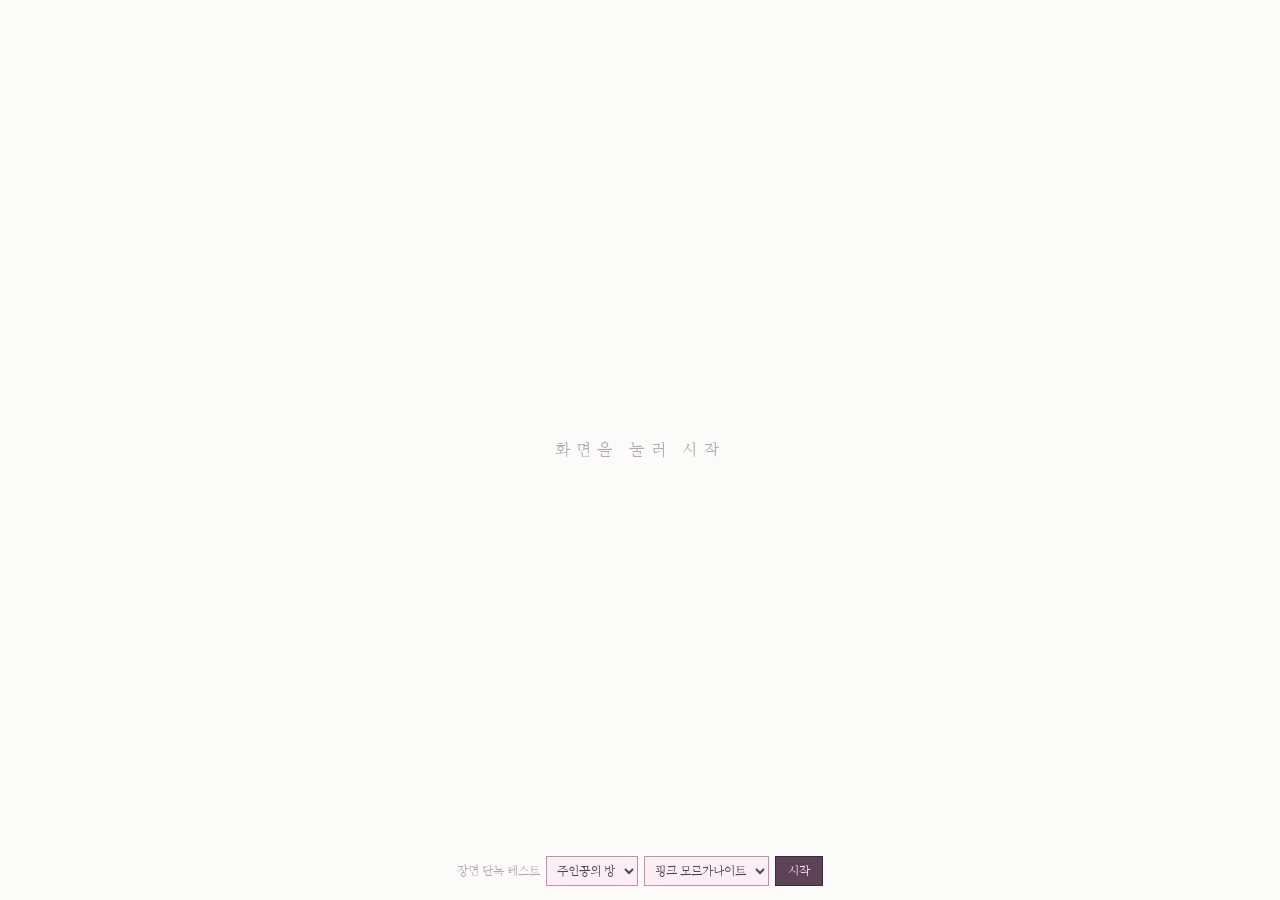
==== commit 3af3e40a: "주인공의 방 장면 추가 + 쯔꾸르 MV 규격 도트 리워크 - 맵 공통 시스템: 타일 이동 · 충돌 · 탭 길찾기 · 조사 표시 · 카메라 · 말풍선 (js/map/) - 주인공의 " ====
--- a/game/index.html
+++ b/game/index.html
@@ -85,18 +85,28 @@
     <!-- 다음 장면 (미구현 자리 표시) -->
     <div id="next-scene" class="overlay">
       <div class="ns-panel p-frame">
-        <h2 class="plate">다음 장면</h2>
-        <p class="muted">흰 공간 너머의 장면은 아직 구현되지 않았습니다.<br>아래는 다음 장면으로 전달된 게임 상태입니다.</p>
+        <h2 class="plate ns-title">다음 장면</h2>
+        <p class="muted">이 장면은 아직 구현되지 않은 임시 연결 지점입니다.<br>아래는 다음 장면으로 전달된 게임 상태입니다.</p>
         <ul class="ns-summary"></ul>
-        <button type="button" class="g-btn ns-restart">처음부터 다시</button>
+        <div class="cf-actions">
+          <button type="button" class="g-btn ns-back" hidden>이전 장면으로 돌아가기</button>
+          <button type="button" class="g-btn ns-restart">처음부터 다시</button>
+        </div>
       </div>
     </div>
 
+    <div id="closeup" aria-hidden="true"><img alt=""></div>
     <div id="toast" role="status"></div>
     <div id="veil"></div>
 
     <div id="start-gate">
       <p>화면을 눌러 시작</p>
+      <div class="gate-dev">
+        <span>장면 단독 테스트</span>
+        <select id="gate-scene" aria-label="장면"></select>
+        <select id="gate-job" aria-label="입고 있을 의상(직업)"></select>
+        <button type="button" id="gate-go">시작</button>
+      </div>
     </div>
 
     <div id="rotate-hint">
@@ -110,6 +120,7 @@
   <script src="js/data/balance.js"></script>
   <script src="js/data/jobs.js"></script>
   <script src="js/data/progression.js"></script>
+  <script src="js/data/items.js"></script>
   <script src="js/data/script.js"></script>
   <!-- 엔진 -->
   <script src="js/core/state.js"></script>
@@ -123,6 +134,15 @@
   <script src="js/ui/dialogue.js"></script>
   <script src="js/ui/jobSelect.js"></script>
   <script src="js/ui/hud.js"></script>
+  <!-- 맵 시스템 (쯔꾸르식 이동 장면 공통) -->
+  <script src="js/map/mapView.js"></script>
+  <script src="js/map/mapCommands.js"></script>
+  <!-- 장면: 새 장면은 js/scenes/ 에 파일을 만들고 여기에 한 줄만 추가 (js/scenes/_template.js 참고) -->
+  <script src="js/scenes/whiteSpace.js"></script>
+  <script src="js/scenes/chapter1.js"></script>
+  <script src="js/scenes/heroRoom/map.js"></script>
+  <script src="js/scenes/heroRoom/script.js"></script>
+  <script src="js/scenes/heroRoom/scene.js"></script>
   <script src="js/main.js"></script>
 </body>
 </html>
--- a/game/css/style.css
+++ b/game/css/style.css
@@ -184,7 +184,7 @@
   top: calc(var(--dh) * 125 / 383); bottom: calc(var(--dh) * 50 / 383);
   align-items: center; justify-content: center;
 }
-.dlg.system .dlg-text { flex: none; text-align: center; letter-spacing: .08em; }
+.dlg.system .dlg-text { flex: 0 1 auto; max-width: 100%; max-height: 100%; text-align: center; letter-spacing: .04em; }
 .dlg.system .dlg-text::before, .dlg.system .dlg-text::after { content: ' ✦ '; color: var(--rose-d); font-size: .7em; vertical-align: middle; }
 .dlg-next {
   position: absolute;
@@ -197,6 +197,33 @@
 }
 .dlg-next.show { opacity: 1; animation: nextBob 1s ease-in-out infinite; }
 @keyframes nextBob { 50% { transform: translateY(3px); opacity: .55; } }
+
+/* 나레이션: 이름표 없는 대화창, 왼쪽 정렬 */
+.dlg.narration::before {
+  top: calc(var(--dh) * 50 / 383);
+  border-width: 0 calc(var(--dh) * 216 / 383) 0 calc(var(--dh) * 330 / 383);
+  border-image: url("../assets/ui/dialog_plain.png") 0 216 0 330 fill stretch;
+}
+.dlg.narration .dlg-name { display: none; }
+.dlg.narration .dlg-body {
+  left: calc(var(--dh) * 205 / 383); right: calc(var(--dh) * 110 / 383);
+  top: calc(var(--dh) * 120 / 383); bottom: calc(var(--dh) * 48 / 383);
+  align-items: center;
+}
+.dlg.narration .dlg-text { flex: 1; color: var(--plum-m); }
+
+/* 클로즈업: 큰 그림이 화면 왼쪽에서 떠오른다 */
+#closeup {
+  position: absolute; z-index: 9; pointer-events: none;
+  left: calc(4vw + var(--safe-l)); bottom: calc(var(--dh) * 0.55);
+  height: min(78vh, 720px); aspect-ratio: 360 / 729;
+  opacity: 0; transform: translateX(-16px); transition: opacity .5s, transform .5s;
+  border: 3px solid var(--plum-d);
+  box-shadow: 0 0 0 3px var(--paper), 0 0 0 5px var(--rose-d), 0 10px 24px rgba(30, 16, 28, .35);
+  background: var(--plum-d);
+}
+#closeup.show { opacity: 1; transform: none; }
+#closeup img { width: 100%; height: 100%; object-fit: cover; display: block; }
 
 /* 초상화: 대화창 오른쪽 위 (원본 화질 일러스트) */
 .dlg-portrait {
@@ -405,6 +432,16 @@
 }
 #start-gate p { color: #b9a4b3; font-size: var(--fs-small); letter-spacing: .4em; animation: breathe 2.4s ease-in-out infinite; }
 #start-gate.hide { opacity: 0; pointer-events: none; }
+.gate-dev {
+  position: absolute; left: 50%; bottom: calc(14px + var(--safe-b)); transform: translateX(-50%);
+  display: flex; flex-wrap: wrap; align-items: center; justify-content: center; gap: 6px;
+  font-size: 12px; color: #b9a4b3; cursor: default; width: max-content; max-width: 94vw;
+}
+.gate-dev select, .gate-dev button {
+  font: inherit; font-size: 12px; color: var(--plum); background: var(--paper-2);
+  border: 1px solid var(--rose); padding: 3px 6px; min-height: 30px;
+}
+.gate-dev button { background: var(--plate); color: var(--plate-text); border-color: var(--plum-d); cursor: pointer; padding: 3px 12px; }
 @keyframes breathe { 50% { opacity: .35; } }
 
 #rotate-hint {
